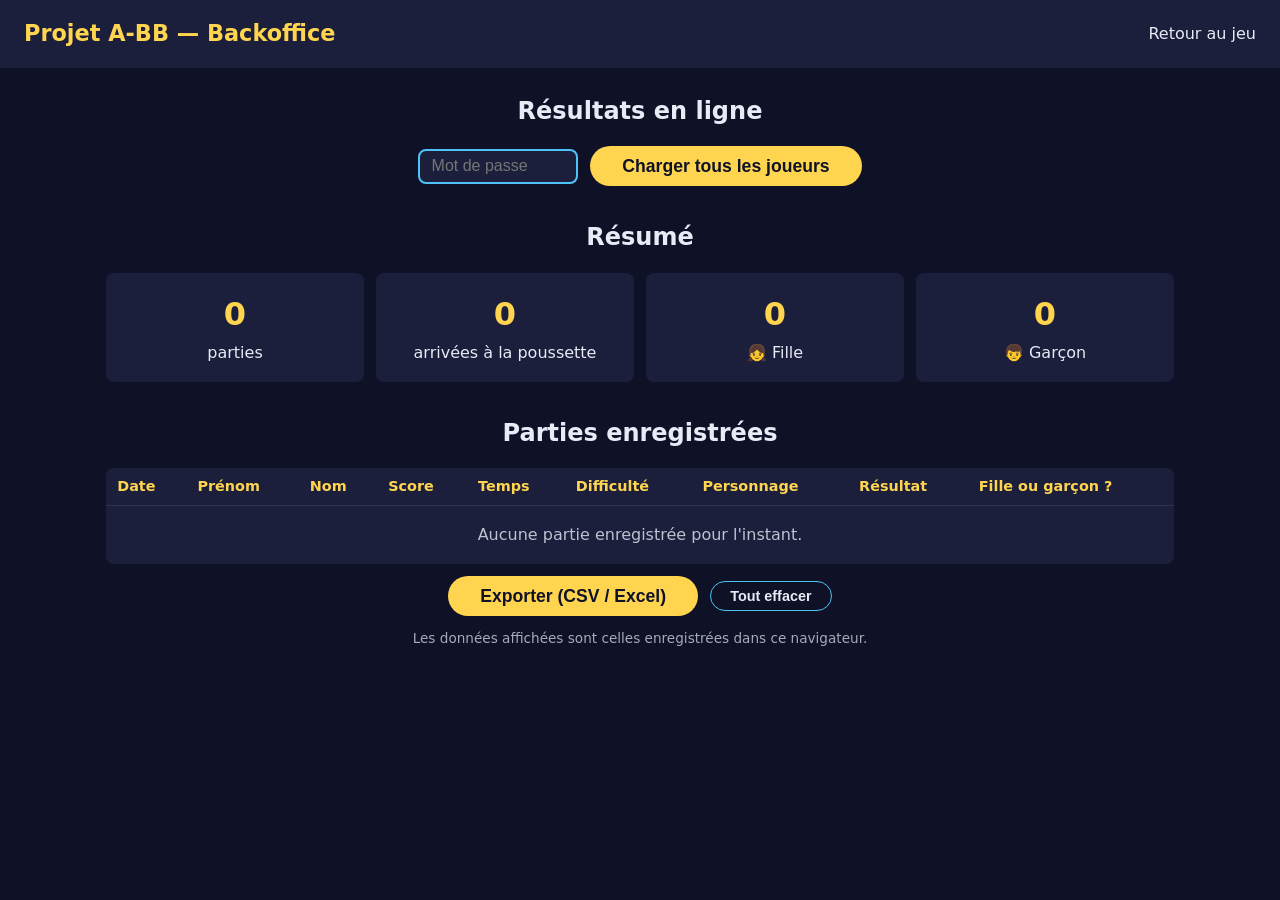
==== admin.html @ 88a71feb "Musiques originales, biberon de lait, Facile allégé et boutons tactiles hors du jeu - Musique origin" ====
<!DOCTYPE html>
<html lang="fr">
<head>
  <meta charset="UTF-8">
  <meta name="viewport" content="width=device-width, initial-scale=1.0">
  <meta name="robots" content="noindex, nofollow">
  <title>Projet A-BB — Backoffice</title>
  <link rel="stylesheet" href="style.css?v=202611011949">
</head>
<body>
  <header>
    <h1>Projet A-BB — Backoffice</h1>
    <nav>
      <a href="index.html">Retour au jeu</a>
    </nav>
  </header>

  <main class="backoffice">
    <section id="section-en-ligne" hidden>
      <h2>Résultats en ligne</h2>
      <form id="form-cle" class="actions">
        <input id="cle-admin" type="password" placeholder="Mot de passe" autocomplete="current-password" aria-label="Mot de passe">
        <button type="submit">Charger tous les joueurs</button>
      </form>
      <p id="etat-en-ligne" class="note"></p>
    </section>

    <section>
      <h2>Résumé</h2>
      <div class="statistiques">
        <div><strong id="stat-parties">0</strong><span>parties</span></div>
        <div><strong id="stat-arrivees">0</strong><span>arrivées à la poussette</span></div>
        <div><strong id="stat-fille">0</strong><span>👧 Fille</span></div>
        <div><strong id="stat-garcon">0</strong><span>👦 Garçon</span></div>
      </div>
    </section>

    <section>
      <h2>Parties enregistrées</h2>
      <div class="tableau-conteneur">
        <table>
          <thead>
            <tr>
              <th>Date</th>
              <th>Prénom</th>
              <th>Nom</th>
              <th>Score</th>
              <th>Temps</th>
              <th>Difficulté</th>
              <th>Personnage</th>
              <th>Résultat</th>
              <th>Fille ou garçon ?</th>
            </tr>
          </thead>
          <tbody id="liste-scores"></tbody>
        </table>
        <p id="aucun-score">Aucune partie enregistrée pour l'instant.</p>
      </div>
      <div class="actions">
        <button id="bouton-exporter">Exporter (CSV / Excel)</button>
        <button id="bouton-effacer" class="bouton-secondaire">Tout effacer</button>
      </div>
      <p id="note-source" class="note">Les données affichées sont celles enregistrées dans ce navigateur.</p>
    </section>
  </main>

  <script src="config.js?v=202611011949"></script>
  <script src="admin.js?v=202611011949"></script>
</body>
</html>
---- style.css ----
:root {
  --fond: #0f1226;
  --carte: #1b1f3b;
  --texte: #e8eaf6;
  --accent: #ffd54f;
  --accent-2: #4fc3f7;
}

* {
  box-sizing: border-box;
  margin: 0;
  padding: 0;
}

body {
  font-family: "Segoe UI", system-ui, sans-serif;
  background: var(--fond);
  color: var(--texte);
  line-height: 1.6;
  min-height: 100vh;
  display: flex;
  flex-direction: column;
}

header {
  display: flex;
  justify-content: space-between;
  align-items: center;
  padding: 1rem 1.5rem;
  background: var(--carte);
}

header h1 {
  font-size: 1.4rem;
  color: var(--accent);
}

nav a {
  color: var(--texte);
  text-decoration: none;
  margin-left: 1rem;
}

nav a:hover {
  color: var(--accent);
}

main {
  flex: 1;
  width: 100%;
  max-width: 860px;
  margin: 0 auto;
  padding: 1.5rem 1rem;
}

section {
  margin-bottom: 2rem;
}

h2 {
  text-align: center;
  margin-bottom: 1rem;
}

.hud {
  display: flex;
  flex-wrap: wrap;
  justify-content: space-around;
  gap: 0.25rem 1rem;
  background: var(--carte);
  border-radius: 8px;
  padding: 0.5rem;
  margin: 0 auto 0.75rem;
  max-width: 800px;
}

.hud strong {
  color: var(--accent);
}

.zone-jeu {
  position: relative;
  max-width: 800px;
  margin: 0 auto;
}

#canvas {
  display: block;
  width: 100%;
  height: auto;
  border-radius: 12px;
  background: #4fa8e8;
  box-shadow: 0 0 24px rgba(79, 195, 247, 0.25);
  touch-action: none;
}

.ecran {
  position: absolute;
  inset: 0;
  display: flex;
  flex-direction: column;
  justify-content: center;
  align-items: center;
  gap: 1rem;
  text-align: center;
  padding: 1rem;
  background: rgba(15, 18, 38, 0.8);
  border-radius: 12px;
  overflow-y: auto;
}

.ecran.cache {
  display: none;
}

.ecran h3 {
  font-size: 2rem;
  color: var(--accent);
}

.choix {
  display: flex;
  gap: 1.5rem;
}

#ecran-selection {
  gap: 0.6rem;
}

#ecran-selection h3 {
  font-size: 1.5rem;
}

.identite {
  display: flex;
  gap: 0.5rem;
}

.identite input,
#form-cle input {
  width: 10rem;
  font-size: 1rem;
  padding: 0.4rem 0.7rem;
  border-radius: 8px;
  border: 2px solid var(--accent-2);
  background: var(--carte);
  color: var(--texte);
}

.identite input:focus,
#form-cle input:focus {
  outline: none;
  border-color: var(--accent);
}

.erreur {
  color: #ff8a80;
  font-size: 0.9rem;
}

.erreur.cache {
  display: none;
}

.choix-reponse {
  display: flex;
  gap: 1rem;
}

.choix-reponse button {
  font-size: 1.3rem;
}

.modale {
  position: fixed;
  inset: 0;
  z-index: 10;
  display: flex;
  align-items: center;
  justify-content: center;
  padding: 16px;
  background: rgba(0, 0, 0, 0.75);
}

.modale.cache {
  display: none;
}

.modale-contenu {
  display: flex;
  flex-direction: column;
  align-items: center;
  gap: 0.75rem;
  width: 100%;
  max-width: 720px;
  max-height: 100%;
  overflow-y: auto;
  padding: 1rem;
  text-align: center;
  background: var(--carte);
  border-radius: 12px;
}

.modale-contenu h3 {
  color: var(--accent);
}

.modale-contenu video {
  max-width: 100%;
  max-height: 65vh;
  border-radius: 8px;
  background: #000;
}

.video-absente {
  padding: 2.5rem 1rem;
  width: 100%;
  font-size: 1.2rem;
  background: var(--fond);
  border-radius: 8px;
}

.video-absente.cache {
  display: none;
}

.tableau-conteneur {
  overflow-x: auto;
  background: var(--carte);
  border-radius: 8px;
}

table {
  width: 100%;
  border-collapse: collapse;
  font-size: 0.9rem;
}

th,
td {
  padding: 0.45rem 0.7rem;
  text-align: left;
  white-space: nowrap;
  border-bottom: 1px solid rgba(255, 255, 255, 0.08);
}

th {
  color: var(--accent);
}

td.nombre {
  text-align: right;
  font-variant-numeric: tabular-nums;
}

.backoffice {
  max-width: 1100px;
}

.statistiques {
  display: grid;
  grid-template-columns: repeat(auto-fit, minmax(150px, 1fr));
  gap: 0.75rem;
}

.statistiques div {
  display: flex;
  flex-direction: column;
  align-items: center;
  padding: 1rem;
  background: var(--carte);
  border-radius: 8px;
}

.statistiques strong {
  font-size: 2rem;
  color: var(--accent);
  font-variant-numeric: tabular-nums;
}

.actions {
  display: flex;
  flex-wrap: wrap;
  justify-content: center;
  align-items: center;
  gap: 0.75rem;
  margin-top: 0.75rem;
}

.actions .bouton-secondaire {
  margin: 0;
}

.note {
  margin-top: 0.75rem;
  text-align: center;
  font-size: 0.85rem;
  opacity: 0.7;
}

#aucun-score {
  text-align: center;
  padding: 1rem;
  opacity: 0.8;
}

.bouton-secondaire {
  display: block;
  margin: 0.75rem auto 0;
  font-size: 0.9rem;
  padding: 0.4rem 1.2rem;
  background: transparent;
  color: var(--texte);
  border: 1px solid var(--accent-2);
}

.etape {
  font-size: 0.95rem;
  opacity: 0.85;
  margin-bottom: -0.5rem;
}

.difficultes {
  display: flex;
  gap: 0.5rem;
}

.difficultes .bouton-difficulte {
  font-size: 1rem;
  padding: 0.4rem 1.1rem;
  background: var(--carte);
  color: var(--texte);
  border: 2px solid var(--accent-2);
}

.difficultes .bouton-difficulte.actif {
  background: var(--accent);
  color: var(--fond);
  border-color: var(--accent);
}

button {
  font-size: 1.1rem;
  padding: 0.6rem 2rem;
  border: none;
  border-radius: 999px;
  background: var(--accent);
  color: var(--fond);
  font-weight: bold;
  cursor: pointer;
  transition: transform 0.1s;
}

button:hover {
  transform: scale(1.05);
}

.choix .carte-perso {
  display: flex;
  flex-direction: column;
  align-items: center;
  gap: 0.4rem;
  padding: 0.75rem 1.25rem;
  border-radius: 12px;
  border: 2px solid var(--accent-2);
  background: var(--carte);
  color: var(--texte);
}

.choix .carte-perso:hover {
  border-color: var(--accent);
}

.carte-perso canvas {
  background: linear-gradient(#4fa8e8, #cfeeff);
  border-radius: 8px;
}

.aide {
  font-size: 0.9rem;
  opacity: 0.85;
}

.controles-tactiles {
  display: none;
  justify-content: space-between;
  gap: 0.75rem;
  max-width: 800px;
  margin: 0.75rem auto 0;
}

.groupe-tactile {
  display: flex;
  flex: 1;
  gap: 0.75rem;
}

.controles-tactiles button {
  flex: 1;
  font-size: 1.6rem;
  padding: 0.8rem;
  border-radius: 12px;
  user-select: none;
  touch-action: none;
}

.controles-tactiles .bouton-tir.cache {
  display: none;
}

@media (hover: none) and (pointer: coarse) {
  .controles-tactiles {
    display: flex;
  }
}

@media (max-width: 520px) {
  .ecran h3 {
    font-size: 1.3rem;
  }

  .ecran {
    gap: 0.5rem;
  }

  .carte-perso canvas {
    width: 40px;
    height: 50px;
  }

  .difficultes .bouton-difficulte {
    font-size: 0.85rem;
    padding: 0.3rem 0.7rem;
  }

  .etape {
    display: none;
  }

  .identite input {
    width: 7.5rem;
    font-size: 0.9rem;
    padding: 0.3rem 0.5rem;
  }

  .choix-reponse button {
    font-size: 1rem;
    padding: 0.5rem 1.2rem;
  }
}

/* ---------- Plein écran ---------- */

.hud .bouton-hud {
  font-size: 0.85rem;
  padding: 0.15rem 0.8rem;
}

/* Vrai plein écran (:fullscreen) ou plein écran simulé sur iPhone (.plein-ecran).
   Grille : barre du haut, puis le jeu au centre ; les boutons tactiles sont dessous (portrait)
   ou de part et d'autre (paysage), jamais par-dessus le jeu. */
#jeu:fullscreen,
#jeu.plein-ecran {
  position: fixed;
  inset: 0;
  z-index: 20;
  margin: 0;
  display: grid;
  grid-template-columns: minmax(0, 1fr);
  grid-template-rows: auto 1fr auto;
  grid-template-areas:
    "hud"
    "jeu"
    "tactile";
  align-items: center;
  justify-items: center;
  gap: 0.3rem;
  padding: 0.3rem;
  background: var(--fond);
}

#jeu:fullscreen h2,
#jeu.plein-ecran h2 {
  display: none;
}

#jeu:fullscreen .hud,
#jeu.plein-ecran .hud {
  grid-area: hud;
  margin: 0;
  padding: 0.15rem 0.5rem;
  font-size: 0.8rem;
  width: 100%;
  max-width: none;
}

/* Le jeu prend toute la place disponible en gardant ses proportions 16:9 */
#jeu:fullscreen .zone-jeu,
#jeu.plein-ecran .zone-jeu {
  grid-area: jeu;
  width: min(100%, (100dvh - 2.6rem) * 16 / 9);
  max-width: none;
}

#jeu:fullscreen .controles-tactiles,
#jeu.plein-ecran .controles-tactiles {
  grid-area: tactile;
  width: 100%;
  max-width: none;
  margin: 0;
}

@media (hover: none) and (pointer: coarse) {
  /* Portrait : boutons sous le jeu, en gros */
  #jeu:fullscreen .zone-jeu,
  #jeu.plein-ecran .zone-jeu {
    width: min(100%, (100dvh - 9rem) * 16 / 9);
  }

  #jeu:fullscreen .controles-tactiles button,
  #jeu.plein-ecran .controles-tactiles button {
    height: 4.5rem;
  }
}

@media (hover: none) and (pointer: coarse) and (orientation: landscape) {
  /* Paysage : le jeu prend toute la hauteur, déplacement à gauche, tir et saut à droite */
  #jeu:fullscreen,
  #jeu.plein-ecran {
    grid-template-columns: minmax(0, 1fr) auto minmax(0, 1fr);
    grid-template-rows: auto 1fr;
    grid-template-areas:
      "hud hud hud"
      "gauche jeu droite";
  }

  #jeu:fullscreen .zone-jeu,
  #jeu.plein-ecran .zone-jeu {
    /* Au moins 5 rem de chaque côté pour les boutons */
    width: min(100vw - 10.6rem, (100dvh - 2.6rem) * 16 / 9);
  }

  #jeu:fullscreen .controles-tactiles,
  #jeu.plein-ecran .controles-tactiles {
    display: contents;
  }

  #jeu:fullscreen .groupe-deplacement,
  #jeu.plein-ecran .groupe-deplacement {
    grid-area: gauche;
  }

  #jeu:fullscreen .groupe-actions,
  #jeu.plein-ecran .groupe-actions {
    grid-area: droite;
    flex-direction: column;
  }

  #jeu:fullscreen .groupe-tactile,
  #jeu.plein-ecran .groupe-tactile {
    align-self: stretch;
    width: 100%;
    gap: 0.4rem;
  }

  #jeu:fullscreen .controles-tactiles button,
  #jeu.plein-ecran .controles-tactiles button {
    height: auto;
    padding: 0;
    font-size: 1.8rem;
  }
}

body.jeu-plein-ecran {
  overflow: hidden;
}

#regles ul {
  list-style: none;
  background: var(--carte);
  border-radius: 8px;
  padding: 1rem 1.5rem;
}

#regles li {
  padding: 0.25rem 0;
}

kbd {
  background: var(--fond);
  border: 1px solid var(--accent-2);
  border-radius: 4px;
  padding: 0 0.4rem;
}

footer {
  text-align: center;
  padding: 1rem;
  background: var(--carte);
  font-size: 0.9rem;
  opacity: 0.8;
}
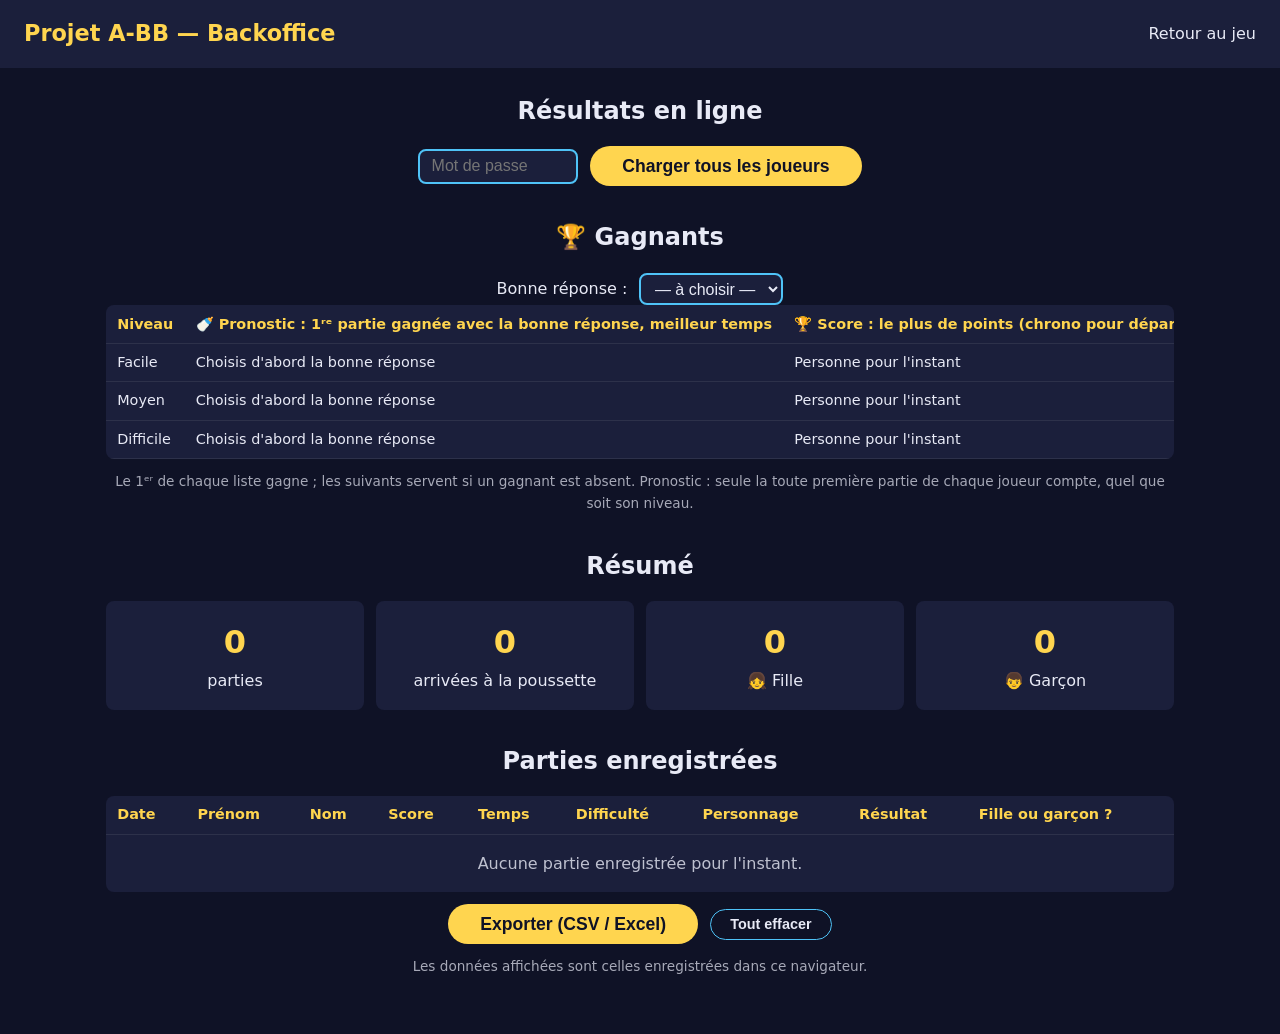
==== commit 49917ff6: "v3.0 - Homme : bâtons de marche (perdus en prenant le biberon) et signe du metal 🤘   (touche bas ou " ====
--- a/admin.html
+++ b/admin.html
@@ -5,7 +5,7 @@
   <meta name="viewport" content="width=device-width, initial-scale=1.0">
   <meta name="robots" content="noindex, nofollow">
   <title>Projet A-BB — Backoffice</title>
-  <link rel="stylesheet" href="style.css?v=202611011949">
+  <link rel="stylesheet" href="style.css?v=202611012236">
 </head>
 <body>
   <header>
@@ -23,6 +23,31 @@
         <button type="submit">Charger tous les joueurs</button>
       </form>
       <p id="etat-en-ligne" class="note"></p>
+    </section>
+
+    <section>
+      <h2>🏆 Gagnants</h2>
+      <div class="actions">
+        <label for="bonne-reponse">Bonne réponse :</label>
+        <select id="bonne-reponse">
+          <option value="">— à choisir —</option>
+          <option value="fille">👧 Fille</option>
+          <option value="garçon">👦 Garçon</option>
+        </select>
+      </div>
+      <div class="tableau-conteneur">
+        <table class="tableau-gagnants">
+          <thead>
+            <tr>
+              <th>Niveau</th>
+              <th>🍼 Pronostic : 1ʳᵉ partie gagnée avec la bonne réponse, meilleur temps</th>
+              <th>🏆 Score : le plus de points (chrono pour départager)</th>
+            </tr>
+          </thead>
+          <tbody id="liste-gagnants"></tbody>
+        </table>
+      </div>
+      <p class="note">Le 1ᵉʳ de chaque liste gagne ; les suivants servent si un gagnant est absent. Pronostic : seule la toute première partie de chaque joueur compte, quel que soit son niveau.</p>
     </section>
 
     <section>
@@ -64,7 +89,7 @@
     </section>
   </main>
 
-  <script src="config.js?v=202611011949"></script>
-  <script src="admin.js?v=202611011949"></script>
+  <script src="config.js?v=202611012236"></script>
+  <script src="admin.js?v=202611012236"></script>
 </body>
 </html>
--- a/style.css
+++ b/style.css
@@ -255,6 +255,30 @@
 
 .backoffice {
   max-width: 1100px;
+}
+
+.tableau-gagnants td {
+  vertical-align: top;
+  white-space: normal;
+}
+
+.tableau-gagnants ol {
+  margin: 0;
+  padding-left: 1.2rem;
+}
+
+.tableau-gagnants li:first-child {
+  color: var(--accent);
+  font-weight: bold;
+}
+
+#bonne-reponse {
+  font-size: 1rem;
+  padding: 0.3rem 0.6rem;
+  border-radius: 8px;
+  border: 2px solid var(--accent-2);
+  background: var(--carte);
+  color: var(--texte);
 }
 
 .statistiques {
@@ -397,15 +421,26 @@
 
 .controles-tactiles button {
   flex: 1;
+  min-width: 0;
   font-size: 1.6rem;
-  padding: 0.8rem;
+  padding: 0.8rem 0.2rem;
   border-radius: 12px;
   user-select: none;
   touch-action: none;
 }
 
-.controles-tactiles .bouton-tir.cache {
+.controles-tactiles button.cache {
   display: none;
+}
+
+/* Le bouton 🤘 est un bonus : plus petit que le tir et le saut */
+.controles-tactiles .bouton-metal {
+  flex: 0.6;
+}
+
+/* Le saut, le bouton le plus utilisé, garde toujours la plus grande place à droite */
+.controles-tactiles [data-tactile="Space"] {
+  flex: 1.4;
 }
 
 @media (hover: none) and (pointer: coarse) {
@@ -521,13 +556,20 @@
   #jeu.plein-ecran .controles-tactiles button {
     height: 4.5rem;
   }
+
+  /* ◀ ▶ plus larges que le tir et le saut */
+  #jeu:fullscreen .groupe-deplacement,
+  #jeu.plein-ecran .groupe-deplacement {
+    flex: 1.6;
+  }
 }
 
 @media (hover: none) and (pointer: coarse) and (orientation: landscape) {
   /* Paysage : le jeu prend toute la hauteur, déplacement à gauche, tir et saut à droite */
   #jeu:fullscreen,
   #jeu.plein-ecran {
-    grid-template-columns: minmax(0, 1fr) auto minmax(0, 1fr);
+    /* Bande de gauche plus large : les boutons ◀ ▶ y sont côte à côte */
+    grid-template-columns: minmax(8rem, 1.6fr) auto minmax(5rem, 1fr);
     grid-template-rows: auto 1fr;
     grid-template-areas:
       "hud hud hud"
@@ -536,8 +578,8 @@
 
   #jeu:fullscreen .zone-jeu,
   #jeu.plein-ecran .zone-jeu {
-    /* Au moins 5 rem de chaque côté pour les boutons */
-    width: min(100vw - 10.6rem, (100dvh - 2.6rem) * 16 / 9);
+    /* Au moins 8 rem à gauche et 5 rem à droite pour les boutons */
+    width: min(100vw - 13.6rem, (100dvh - 2.6rem) * 16 / 9);
   }
 
   #jeu:fullscreen .controles-tactiles,
@@ -575,6 +617,59 @@
   overflow: hidden;
 }
 
+/* ---------- Écran des règles et des cadeaux ---------- */
+
+#ecran-regles {
+  justify-content: flex-start;
+}
+
+.contenu-regles {
+  margin: auto 0;
+  max-width: 600px;
+  text-align: left;
+  font-size: 0.85rem;
+  line-height: 1.35;
+}
+
+.contenu-regles h3 {
+  text-align: center;
+  margin-bottom: 0.4rem;
+}
+
+.contenu-regles h4 {
+  color: var(--accent);
+  margin: 0.6rem 0 0.2rem;
+}
+
+.contenu-regles ul {
+  padding-left: 1.2rem;
+}
+
+.contenu-regles li {
+  margin: 0.15rem 0;
+}
+
+.contenu-regles .note-regles {
+  font-size: 0.8rem;
+  opacity: 0.8;
+  margin-top: 0.4rem;
+}
+
+.contenu-regles button {
+  display: block;
+  margin: 0.6rem auto 0;
+}
+
+#ecran-selection .bouton-secondaire {
+  margin-top: 0;
+}
+
+@media (max-width: 520px) {
+  .contenu-regles {
+    font-size: 0.75rem;
+  }
+}
+
 #regles ul {
   list-style: none;
   background: var(--carte);
